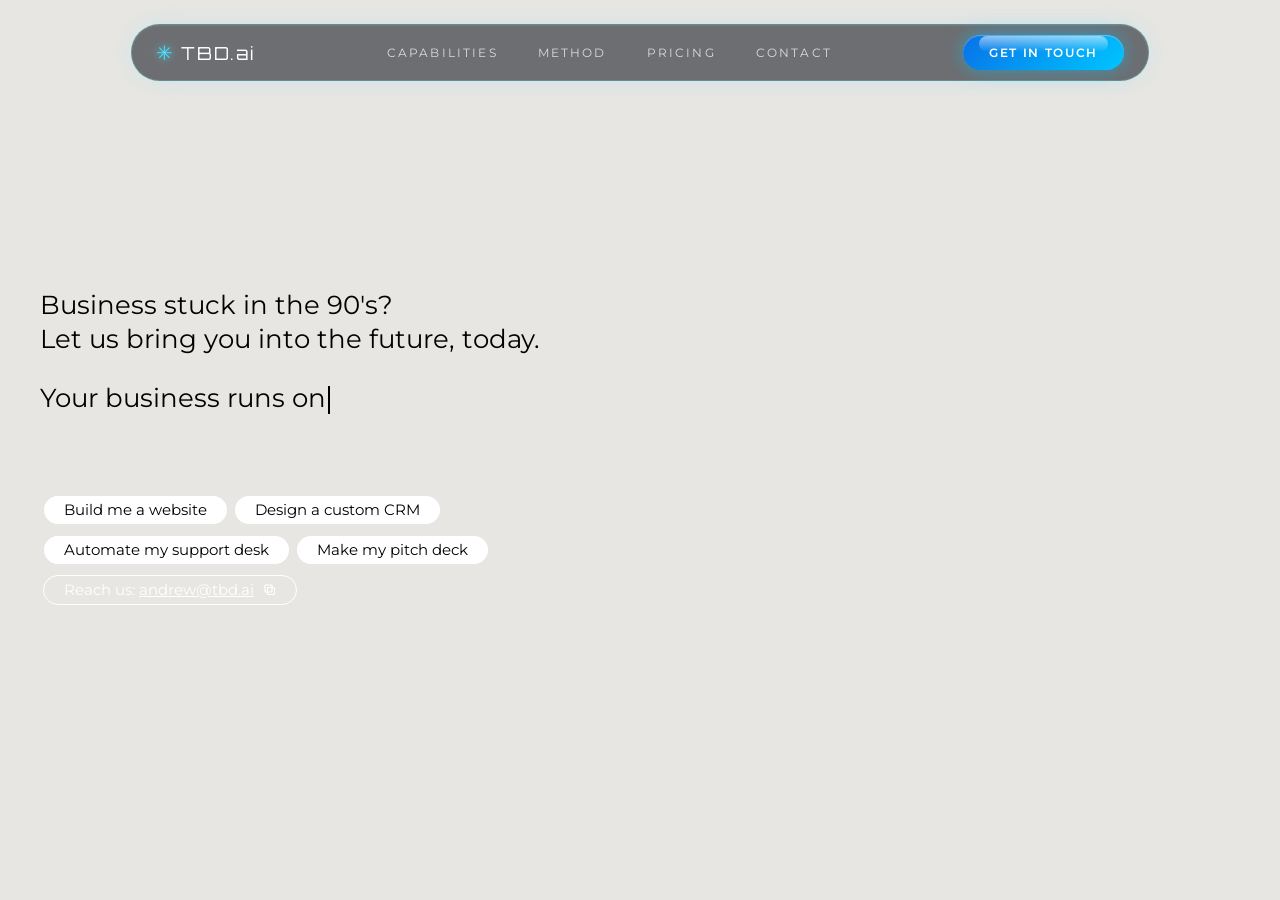
==== index.html @ eff3b194 "TBD.ai consulting site: 5 pages, self-hosted video, responsive nav Co-Authored-By: Claude Opus 4.8 <" ====
<!DOCTYPE html>
<html lang="en">
<head>
<meta charset="utf-8">
<meta name="viewport" content="width=device-width, initial-scale=1">
<title>TBD.ai — AI systems for Toronto businesses</title>
<link rel="preconnect" href="https://fonts.googleapis.com">
<link rel="preconnect" href="https://fonts.gstatic.com" crossorigin>
<link href="https://fonts.googleapis.com/css2?family=Orbitron:wght@500;600&family=Exo+2:wght@400;500&family=Montserrat:wght@400;500&display=swap" rel="stylesheet">
<style>
  :root {
    --font-heading: 'Orbitron', 'Helvetica Neue', Arial, sans-serif;
    --font-body: 'Montserrat', 'Helvetica Neue', Arial, sans-serif;
    --cyan: #46E0FF;
  }
  *, *::before, *::after { box-sizing: border-box; }
  html, body { margin: 0; padding: 0; font-family: var(--font-body); }
  a { color: #000; text-decoration: none; }
  a:hover { opacity: 0.6; }
  @keyframes blink { 0%, 100% { opacity: 1; } 50% { opacity: 0; } }

  .stage {
    position: relative;
    width: 100%;
    height: 100vh;
    overflow: hidden;
    background: #e8e6e2;
  }
  .bg-video {
    position: fixed;
    inset: 0;
    width: 100%;
    height: 100%;
    object-fit: cover;
    object-position: 70% center;
    z-index: 0;
  }

  /* ---- Nav (shared) ---- */
  .nav-shell {
    position: fixed;
    top: 24px;
    left: 50%;
    transform: translateX(-50%);
    width: 95%;
    max-width: 1024px;
    z-index: 50;
    pointer-events: none;
  }
  nav.pill {
    pointer-events: auto;
    backdrop-filter: blur(12px);
    -webkit-backdrop-filter: blur(12px);
    border-radius: 9999px;
    background: rgba(8, 12, 20, 0.55);
    border: 1px solid rgba(70, 224, 255, 0.28);
    box-shadow: 0 0 28px rgba(70, 224, 255, 0.15), inset 0 1px 1px rgba(255, 255, 255, 0.08);
    display: flex;
    align-items: center;
    justify-content: space-between;
    padding: 10px 24px;
  }
  .brand { display: flex; align-items: center; gap: 8px; }
  .brand .spark {
    font-size: 20px; color: var(--cyan);
    text-shadow: 0 0 10px rgba(70, 224, 255, 0.9);
    user-select: none; line-height: 1;
  }
  .brand .name {
    font-family: var(--font-heading);
    font-size: 18px; color: #fff; letter-spacing: 0.1em;
  }
  .nav-links { display: flex; align-items: center; gap: 40px; }
  .nav-links a {
    font-size: 12px; color: rgba(255, 255, 255, 0.75);
    letter-spacing: 0.18em; text-transform: uppercase;
    transition: color .2s, text-shadow .2s;
  }
  .nav-links a:hover {
    color: #fff; text-shadow: 0 0 12px rgba(70, 224, 255, 0.8); opacity: 1;
  }
  .btn-get {
    position: relative; overflow: hidden;
    background: linear-gradient(135deg, #0871E7, #00C6FF);
    color: #fff; font-size: 12px; font-weight: 600;
    letter-spacing: 0.14em; text-transform: uppercase;
    padding: 10px 26px; border-radius: 9999px;
    box-shadow: 0 0 18px rgba(0, 198, 255, 0.5), inset 0 1px 1px rgba(255, 255, 255, 0.35);
  }
  .btn-get .gloss {
    position: absolute; width: 80%; height: 16px; left: 10%; top: 1px;
    background: linear-gradient(to bottom, rgba(255, 255, 255, 0.55), transparent);
    border-radius: 12px;
  }
  .btn-get .label { position: relative; }

  /* ---- Hero ---- */
  .hero {
    position: relative;
    z-index: 1;
    height: 100vh;
    display: flex;
    flex-direction: column;
    justify-content: center;
    padding: 0 40px;
    overflow: hidden;
  }
  .hero-inner { max-width: 576px; position: relative; z-index: 10; }
  .kicker {
    pointer-events: none; user-select: none;
    margin-bottom: 24px;
    font-size: clamp(18px, 4vw, 26px);
    line-height: 1.3; font-weight: 400; color: #000;
  }
  .typed {
    color: #000; margin: 0 0 24px;
    font-size: clamp(18px, 4vw, 26px);
    line-height: 1.35; font-weight: 400;
    min-height: 90px; max-width: 521px;
    white-space: pre-line;
  }
  .caret {
    display: inline-block; width: 2px; height: 1.1em;
    background: #000; vertical-align: middle; margin-left: 2px;
    animation: blink 1s step-end infinite;
  }
  .pills {
    display: flex; flex-wrap: wrap; row-gap: 4px;
    transition: opacity .4s ease, transform .4s ease;
    opacity: 0; transform: translateY(8px);
  }
  .pills.show { opacity: 1; transform: translateY(0); }
  .pill {
    display: inline-flex; align-items: center; justify-content: center;
    background: #fff; color: #000;
    border: 1px solid rgba(0, 0, 0, 0.1); border-radius: 9999px;
    font-size: 15px; padding: 0.3em 20px; margin: 0 0.2em 0.4em;
    white-space: nowrap; transition: background .2s, color .2s;
  }
  .pill:hover { background: #000; color: #fff; opacity: 1; }
  .pill-copy {
    display: inline-flex; align-items: center; justify-content: center; gap: 10px;
    background: transparent; color: #fff;
    border: 1px solid #fff; border-radius: 9999px;
    font-size: 15px; padding: 0.3em 20px; margin: 0 0.2em 0.4em;
    white-space: nowrap; cursor: pointer;
    font-family: var(--font-body); transition: background .2s, color .2s;
  }
  .pill-copy:hover { background: #fff; color: #000; }
  .pill-copy .email { text-decoration: underline; text-underline-offset: 1px; }
  .copied-note { margin-top: 8px; font-size: 14px; color: #000; }

  @media (prefers-reduced-motion: reduce) {
    .caret { animation: none; }
    .pills { transition: none; }
  }
</style>
<link rel="stylesheet" href="site.css">
</head>
<body>
<div class="stage">
  <video class="bg-video" id="bgVideo"
    src="videos/home.mp4"
    preload="auto" muted playsinline></video>

  <div class="nav-shell">
    <nav class="pill">
      <div class="brand">
        <span class="spark">&#10035;&#65038;</span>
        <span class="name" id="brandName">TBD.ai</span>
      </div>
      <div class="nav-links">
        <a href="capabilities.html">Capabilities</a>
        <a href="method.html">Method</a>
        <a href="pricing.html">Pricing</a>
        <a href="contact.html">Contact</a>
      </div>
      <a class="btn-get" href="contact.html">
        <span class="gloss"></span>
        <span class="label">Get in touch</span>
      </a>
    </nav>
  </div>

  <section class="hero">
    <div class="hero-inner">
      <div class="kicker">Business stuck in the 90's?<br>Let us bring you into the future, today.</div>

      <p class="typed"><span id="typedText"></span><span class="caret" id="caret" hidden></span></p>

      <div class="pills" id="pills">
        <a href="#websites" class="pill">Build me a website</a>
        <a href="#crms" class="pill">Design a custom CRM</a>
        <a href="#support" class="pill">Automate my support desk</a>
        <a href="#decks" class="pill">Make my pitch deck</a>
        <button type="button" class="pill-copy" id="copyBtn">
          <span>Reach us: <span class="email" id="emailText">andrew@tbd.ai</span></span>
          <svg width="12" height="12" viewBox="0 0 12 12" fill="none" stroke="currentColor" stroke-width="1.2"><rect x="3.5" y="3.5" width="7" height="7" rx="1"></rect><rect x="1" y="1" width="7" height="7" rx="1"></rect></svg>
        </button>
      </div>
      <div class="copied-note" id="copiedNote" hidden>Copied to clipboard</div>
    </div>
  </section>
</div>

<script>
(function () {
  var config = {
    businessName: 'TBD.ai',
    contactEmail: 'andrew@tbd.ai',
    scrubSensitivity: 0.8
  };

  document.getElementById('brandName').textContent = config.businessName;
  document.getElementById('emailText').textContent = config.contactEmail;
  document.title = config.businessName + ' — AI systems for Toronto businesses';

  var reduceMotion = window.matchMedia &&
    window.matchMedia('(prefers-reduced-motion: reduce)').matches;

  // ---- Typewriter ----
  var fullText = "Your business runs on systems. Most of them are ten years old.\n\n" +
    "We build AI-powered websites, CRMs, and workflows for Toronto businesses that are " +
    "done waiting for “someday.” Real automation, working in weeks, not another " +
    "software subscription you’ll abandon by March.";

  var typedEl = document.getElementById('typedText');
  var caret = document.getElementById('caret');

  if (reduceMotion) {
    typedEl.textContent = fullText;
  } else {
    setTimeout(function () {
      caret.hidden = false;
      var i = 0;
      var iv = setInterval(function () {
        i++;
        typedEl.textContent = fullText.slice(0, i);
        if (i >= fullText.length) { clearInterval(iv); caret.hidden = true; }
      }, 38);
    }, 600);
  }

  // ---- Pills entrance ----
  setTimeout(function () {
    document.getElementById('pills').classList.add('show');
  }, reduceMotion ? 0 : 400);

  // ---- Copy email ----
  var copyBtn = document.getElementById('copyBtn');
  var copiedNote = document.getElementById('copiedNote');
  copyBtn.addEventListener('click', function () {
    if (navigator.clipboard) {
      navigator.clipboard.writeText(config.contactEmail).catch(function () {});
    }
    copiedNote.hidden = false;
    setTimeout(function () { copiedNote.hidden = true; }, 1800);
  });

  // ---- Mouse-scrub video (drag horizontally to scrub through frames) ----
  var v = document.getElementById('bgVideo');
  if (v) {
    v.muted = true;
    v.playsInline = true;
    if (!reduceMotion) {
      var prevX = null, targetTime = 0, seeking = false;
      v.addEventListener('seeked', function () {
        if (Math.abs(v.currentTime - targetTime) > 0.01) { v.currentTime = targetTime; }
        else { seeking = false; }
      });
      window.addEventListener('mousemove', function (e) {
        if (!v.duration || isNaN(v.duration)) return;
        if (prevX === null) { prevX = e.clientX; targetTime = v.currentTime; return; }
        var delta = e.clientX - prevX;
        prevX = e.clientX;
        targetTime = Math.max(0, Math.min(v.duration,
          targetTime + (delta / window.innerWidth) * config.scrubSensitivity * v.duration));
        if (!seeking) { seeking = true; v.currentTime = targetTime; }
      });
    }
  }
})();
</script>
<script src="site.js"></script>
</body>
</html>
---- site.css ----
/* ============================================================
   TBD.ai — shared responsive nav (hamburger + overlay menu)
   Injected on every page via site.js. Desktop nav is untouched
   above the breakpoint; below it the links/CTA collapse into a
   full-screen glass overlay.
   ============================================================ */

.nav-toggle {
  display: none;
  align-items: center;
  justify-content: center;
  width: 40px;
  height: 40px;
  padding: 0;
  background: transparent;
  border: none;
  cursor: pointer;
  color: #fff;
  flex-shrink: 0;
}
.nav-toggle .bar {
  position: relative;
  display: block;
  width: 22px;
  height: 2px;
  background: #fff;
  border-radius: 2px;
  transition: background .2s;
}
.nav-toggle .bar::before,
.nav-toggle .bar::after {
  content: '';
  position: absolute;
  left: 0;
  width: 22px;
  height: 2px;
  background: #fff;
  border-radius: 2px;
  transition: transform .25s ease;
}
.nav-toggle .bar::before { top: -7px; }
.nav-toggle .bar::after  { top: 7px; }
.nav-toggle.open .bar { background: transparent; }
.nav-toggle.open .bar::before { transform: translateY(7px) rotate(45deg); }
.nav-toggle.open .bar::after  { transform: translateY(-7px) rotate(-45deg); }

/* ---- Full-screen overlay menu ---- */
.m-overlay {
  position: fixed;
  inset: 0;
  z-index: 100;
  display: flex;
  flex-direction: column;
  align-items: center;
  justify-content: center;
  gap: 26px;
  background: rgba(6, 10, 16, 0.92);
  backdrop-filter: blur(18px);
  -webkit-backdrop-filter: blur(18px);
  opacity: 0;
  pointer-events: none;
  transition: opacity .3s ease;
}
.m-overlay.open { opacity: 1; pointer-events: auto; }
.m-overlay a {
  color: #fff;
  text-decoration: none;
  font-family: 'Montserrat', 'Helvetica Neue', Arial, sans-serif;
  font-size: 20px;
  letter-spacing: 0.16em;
  text-transform: uppercase;
  opacity: 0.85;
  transition: color .2s, text-shadow .2s, opacity .2s;
}
.m-overlay a:hover {
  opacity: 1;
  text-shadow: 0 0 14px rgba(70, 224, 255, 0.8);
}
.m-overlay a.current { color: #46E0FF; opacity: 1; }
.m-overlay a.m-cta {
  margin-top: 10px;
  background: linear-gradient(135deg, #0871E7, #00C6FF);
  color: #fff;
  padding: 13px 32px;
  border-radius: 9999px;
  font-size: 14px;
  font-weight: 600;
  opacity: 1;
  box-shadow: 0 0 18px rgba(0, 198, 255, 0.5), inset 0 1px 1px rgba(255, 255, 255, 0.35);
}

/* ---- Breakpoint: collapse desktop nav into the hamburger ---- */
@media (max-width: 900px) {
  .nav-links { display: none !important; }
  nav .btn-get { display: none !important; }
  .nav-toggle { display: inline-flex; }
}
@media (min-width: 901px) {
  .m-overlay { display: none !important; }
}

@media (prefers-reduced-motion: reduce) {
  .m-overlay, .nav-toggle .bar, .nav-toggle .bar::before, .nav-toggle .bar::after {
    transition: none;
  }
}
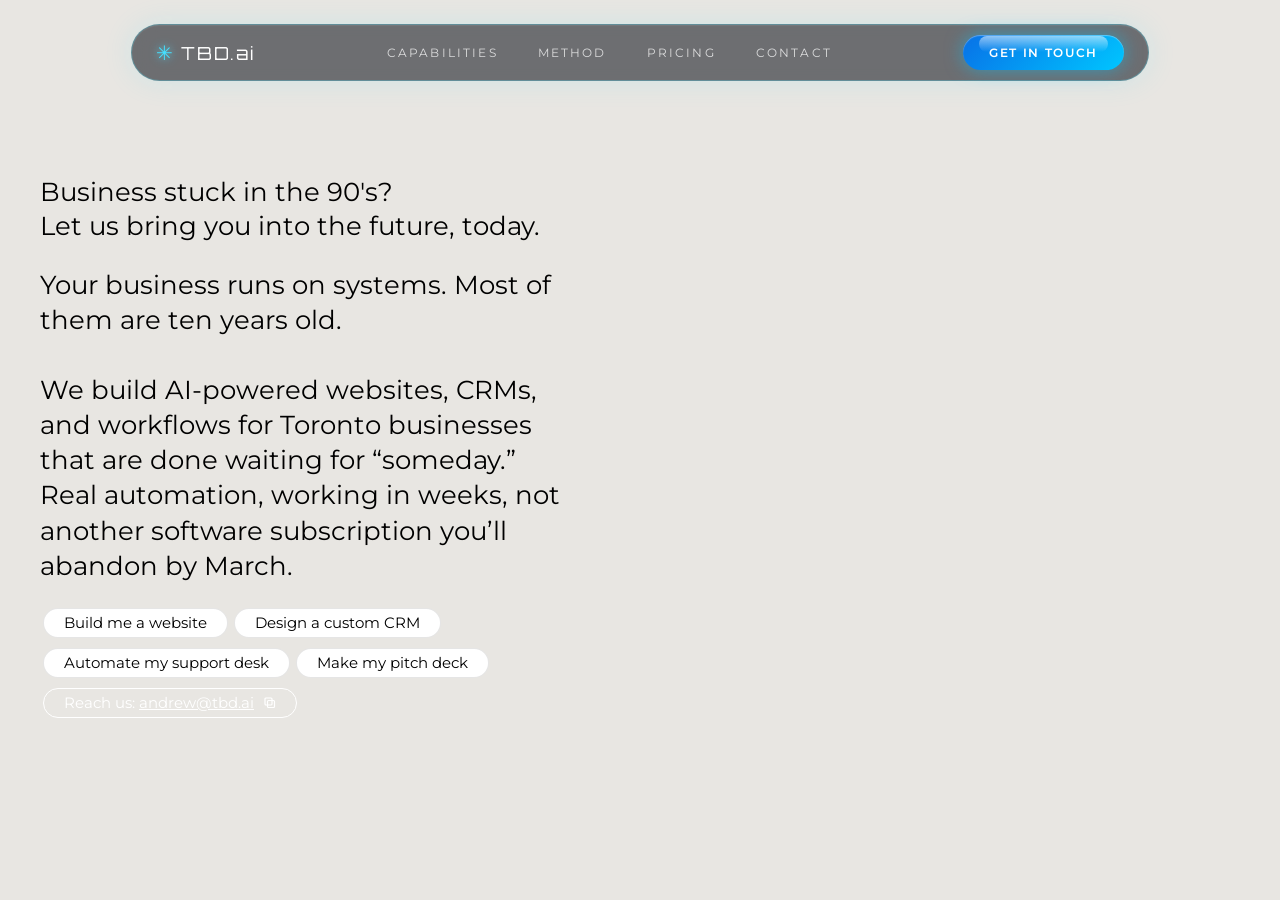
==== commit 76c80809: "Optimize videos to 1080p (58MB->7MB), static homepage copy, fix pricing text overlap Co-Authored-By:" ====
--- a/index.html
+++ b/index.html
@@ -186,7 +186,7 @@
     <div class="hero-inner">
       <div class="kicker">Business stuck in the 90's?<br>Let us bring you into the future, today.</div>
 
-      <p class="typed"><span id="typedText"></span><span class="caret" id="caret" hidden></span></p>
+      <p class="typed"><span id="typedText"></span></p>
 
       <div class="pills" id="pills">
         <a href="#websites" class="pill">Build me a website</a>
@@ -218,33 +218,16 @@
   var reduceMotion = window.matchMedia &&
     window.matchMedia('(prefers-reduced-motion: reduce)').matches;
 
-  // ---- Typewriter ----
+  // ---- Intro copy (rendered statically, no typewriter) ----
   var fullText = "Your business runs on systems. Most of them are ten years old.\n\n" +
     "We build AI-powered websites, CRMs, and workflows for Toronto businesses that are " +
     "done waiting for “someday.” Real automation, working in weeks, not another " +
     "software subscription you’ll abandon by March.";
 
-  var typedEl = document.getElementById('typedText');
-  var caret = document.getElementById('caret');
-
-  if (reduceMotion) {
-    typedEl.textContent = fullText;
-  } else {
-    setTimeout(function () {
-      caret.hidden = false;
-      var i = 0;
-      var iv = setInterval(function () {
-        i++;
-        typedEl.textContent = fullText.slice(0, i);
-        if (i >= fullText.length) { clearInterval(iv); caret.hidden = true; }
-      }, 38);
-    }, 600);
-  }
-
-  // ---- Pills entrance ----
-  setTimeout(function () {
-    document.getElementById('pills').classList.add('show');
-  }, reduceMotion ? 0 : 400);
+  document.getElementById('typedText').textContent = fullText;
+
+  // ---- Pills shown immediately ----
+  document.getElementById('pills').classList.add('show');
 
   // ---- Copy email ----
   var copyBtn = document.getElementById('copyBtn');
